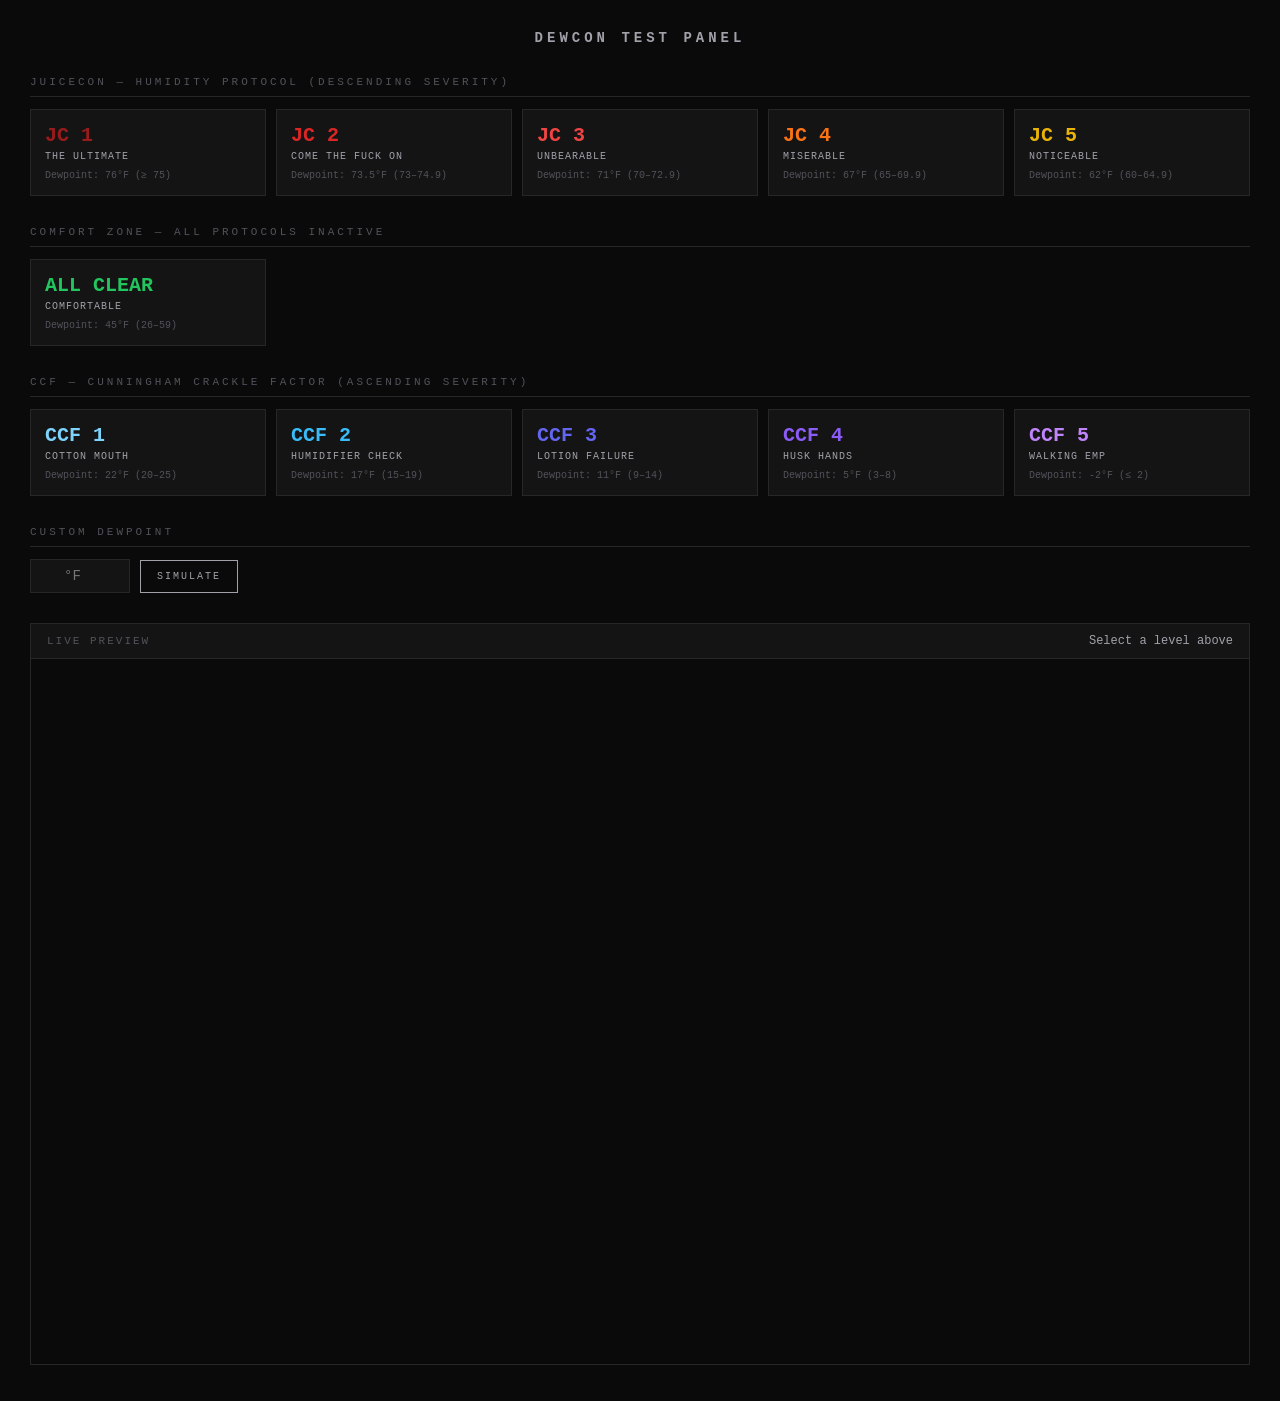
==== static/test.html @ a65c6346 "added test for all states" ====
<!DOCTYPE html>
<html lang="en">
<head>
    <meta charset="UTF-8">
    <meta name="viewport" content="width=device-width, initial-scale=1.0">
    <title>DEWCON — Test Panel</title>
    <style>
        * { margin: 0; padding: 0; box-sizing: border-box; }
        body {
            font-family: 'SF Mono', 'Monaco', 'Inconsolata', 'Roboto Mono', monospace;
            background: #0a0a0a;
            color: #fafafa;
            padding: 30px;
        }
        h1 {
            font-size: 14px;
            letter-spacing: 4px;
            color: #a1a1aa;
            text-align: center;
            margin-bottom: 30px;
        }
        .section {
            margin-bottom: 30px;
        }
        .section-title {
            font-size: 11px;
            letter-spacing: 3px;
            color: #52525b;
            margin-bottom: 12px;
            padding-bottom: 8px;
            border-bottom: 1px solid #27272a;
        }
        .grid {
            display: grid;
            grid-template-columns: repeat(auto-fill, minmax(200px, 1fr));
            gap: 10px;
        }
        .card {
            background: #141414;
            border: 1px solid #27272a;
            padding: 14px;
            cursor: pointer;
            transition: all 0.2s ease;
            position: relative;
        }
        .card:hover {
            border-color: var(--card-color, #a1a1aa);
        }
        .card-level {
            font-size: 20px;
            font-weight: 700;
            color: var(--card-color, #a1a1aa);
            margin-bottom: 4px;
        }
        .card-desc {
            font-size: 10px;
            color: #a1a1aa;
            letter-spacing: 1px;
            margin-bottom: 8px;
        }
        .card-dewpoint {
            font-size: 10px;
            color: #52525b;
        }
        .card.active {
            border-color: var(--card-color, #a1a1aa);
            box-shadow: 0 0 20px rgba(255,255,255,0.05);
        }
        .card.active::after {
            content: 'ACTIVE';
            position: absolute;
            top: 8px;
            right: 10px;
            font-size: 8px;
            letter-spacing: 2px;
            color: var(--card-color, #a1a1aa);
        }

        /* JuiceCon colors */
        .jc1 { --card-color: #991b1b; }
        .jc2 { --card-color: #dc2626; }
        .jc3 { --card-color: #ef4444; }
        .jc4 { --card-color: #f97316; }
        .jc5 { --card-color: #eab308; }
        .clear { --card-color: #22c55e; }
        /* CCF colors */
        .ccf1 { --card-color: #7dd3fc; }
        .ccf2 { --card-color: #38bdf8; }
        .ccf3 { --card-color: #6366f1; }
        .ccf4 { --card-color: #8b5cf6; }
        .ccf5 { --card-color: #c084fc; }

        /* Preview iframe */
        .preview-container {
            margin-top: 30px;
            border: 1px solid #27272a;
        }
        .preview-header {
            display: flex;
            justify-content: space-between;
            align-items: center;
            padding: 10px 16px;
            background: #141414;
            border-bottom: 1px solid #27272a;
        }
        .preview-label {
            font-size: 11px;
            letter-spacing: 2px;
            color: #52525b;
        }
        .preview-dp {
            font-size: 12px;
            color: #a1a1aa;
        }
        iframe {
            width: 100%;
            height: 700px;
            border: none;
            background: #0a0a0a;
        }

        /* Custom dewpoint input */
        .custom-row {
            display: flex;
            gap: 10px;
            align-items: center;
            margin-top: 12px;
        }
        .custom-input {
            font-family: inherit;
            font-size: 14px;
            padding: 8px 12px;
            border: 1px solid #27272a;
            background: #141414;
            color: #fafafa;
            width: 100px;
            text-align: center;
        }
        .custom-input:focus {
            outline: none;
            border-color: #a1a1aa;
        }
        .custom-btn {
            font-family: inherit;
            font-size: 10px;
            letter-spacing: 2px;
            padding: 10px 16px;
            border: 1px solid #a1a1aa;
            background: transparent;
            color: #a1a1aa;
            cursor: pointer;
            text-transform: uppercase;
        }
        .custom-btn:hover {
            background: #a1a1aa;
            color: #0a0a0a;
        }
    </style>
</head>
<body>
    <h1>DEWCON TEST PANEL</h1>

    <div class="section">
        <div class="section-title">JUICECON — HUMIDITY PROTOCOL (DESCENDING SEVERITY)</div>
        <div class="grid">
            <div class="card jc1" data-dp="76" onclick="loadDewpoint(76, this)">
                <div class="card-level">JC 1</div>
                <div class="card-desc">THE ULTIMATE</div>
                <div class="card-dewpoint">Dewpoint: 76°F (≥ 75)</div>
            </div>
            <div class="card jc2" data-dp="73.5" onclick="loadDewpoint(73.5, this)">
                <div class="card-level">JC 2</div>
                <div class="card-desc">COME THE FUCK ON</div>
                <div class="card-dewpoint">Dewpoint: 73.5°F (73–74.9)</div>
            </div>
            <div class="card jc3" data-dp="71" onclick="loadDewpoint(71, this)">
                <div class="card-level">JC 3</div>
                <div class="card-desc">UNBEARABLE</div>
                <div class="card-dewpoint">Dewpoint: 71°F (70–72.9)</div>
            </div>
            <div class="card jc4" data-dp="67" onclick="loadDewpoint(67, this)">
                <div class="card-level">JC 4</div>
                <div class="card-desc">MISERABLE</div>
                <div class="card-dewpoint">Dewpoint: 67°F (65–69.9)</div>
            </div>
            <div class="card jc5" data-dp="62" onclick="loadDewpoint(62, this)">
                <div class="card-level">JC 5</div>
                <div class="card-desc">NOTICEABLE</div>
                <div class="card-dewpoint">Dewpoint: 62°F (60–64.9)</div>
            </div>
        </div>
    </div>

    <div class="section">
        <div class="section-title">COMFORT ZONE — ALL PROTOCOLS INACTIVE</div>
        <div class="grid">
            <div class="card clear" data-dp="45" onclick="loadDewpoint(45, this)">
                <div class="card-level">ALL CLEAR</div>
                <div class="card-desc">COMFORTABLE</div>
                <div class="card-dewpoint">Dewpoint: 45°F (26–59)</div>
            </div>
        </div>
    </div>

    <div class="section">
        <div class="section-title">CCF — CUNNINGHAM CRACKLE FACTOR (ASCENDING SEVERITY)</div>
        <div class="grid">
            <div class="card ccf1" data-dp="22" onclick="loadDewpoint(22, this)">
                <div class="card-level">CCF 1</div>
                <div class="card-desc">COTTON MOUTH</div>
                <div class="card-dewpoint">Dewpoint: 22°F (20–25)</div>
            </div>
            <div class="card ccf2" data-dp="17" onclick="loadDewpoint(17, this)">
                <div class="card-level">CCF 2</div>
                <div class="card-desc">HUMIDIFIER CHECK</div>
                <div class="card-dewpoint">Dewpoint: 17°F (15–19)</div>
            </div>
            <div class="card ccf3" data-dp="11" onclick="loadDewpoint(11, this)">
                <div class="card-level">CCF 3</div>
                <div class="card-desc">LOTION FAILURE</div>
                <div class="card-dewpoint">Dewpoint: 11°F (9–14)</div>
            </div>
            <div class="card ccf4" data-dp="5" onclick="loadDewpoint(5, this)">
                <div class="card-level">CCF 4</div>
                <div class="card-desc">HUSK HANDS</div>
                <div class="card-dewpoint">Dewpoint: 5°F (3–8)</div>
            </div>
            <div class="card ccf5" data-dp="-2" onclick="loadDewpoint(-2, this)">
                <div class="card-level">CCF 5</div>
                <div class="card-desc">WALKING EMP</div>
                <div class="card-dewpoint">Dewpoint: -2°F (≤ 2)</div>
            </div>
        </div>
    </div>

    <div class="section">
        <div class="section-title">CUSTOM DEWPOINT</div>
        <div class="custom-row">
            <input type="number" id="custom-dp" class="custom-input" placeholder="°F" step="0.1">
            <button class="custom-btn" onclick="loadCustom()">SIMULATE</button>
        </div>
    </div>

    <div class="preview-container">
        <div class="preview-header">
            <span class="preview-label">LIVE PREVIEW</span>
            <span id="preview-dp" class="preview-dp">Select a level above</span>
        </div>
        <iframe id="preview" src="about:blank"></iframe>
    </div>

    <script>
        function loadDewpoint(dp, el) {
            // Update active state
            document.querySelectorAll('.card').forEach(function(c) { c.classList.remove('active'); });
            if (el) el.classList.add('active');

            // Load preview
            document.getElementById('preview-dp').textContent = 'Dewpoint: ' + dp + '°F';
            document.getElementById('preview').src = '/?_dewpoint=' + dp;
        }

        function loadCustom() {
            var dp = parseFloat(document.getElementById('custom-dp').value);
            if (isNaN(dp)) return;
            document.querySelectorAll('.card').forEach(function(c) { c.classList.remove('active'); });
            document.getElementById('preview-dp').textContent = 'Dewpoint: ' + dp + '°F (custom)';
            document.getElementById('preview').src = '/?_dewpoint=' + dp;
        }

        document.getElementById('custom-dp').addEventListener('keypress', function(e) {
            if (e.key === 'Enter') loadCustom();
        });
    </script>
</body>
</html>
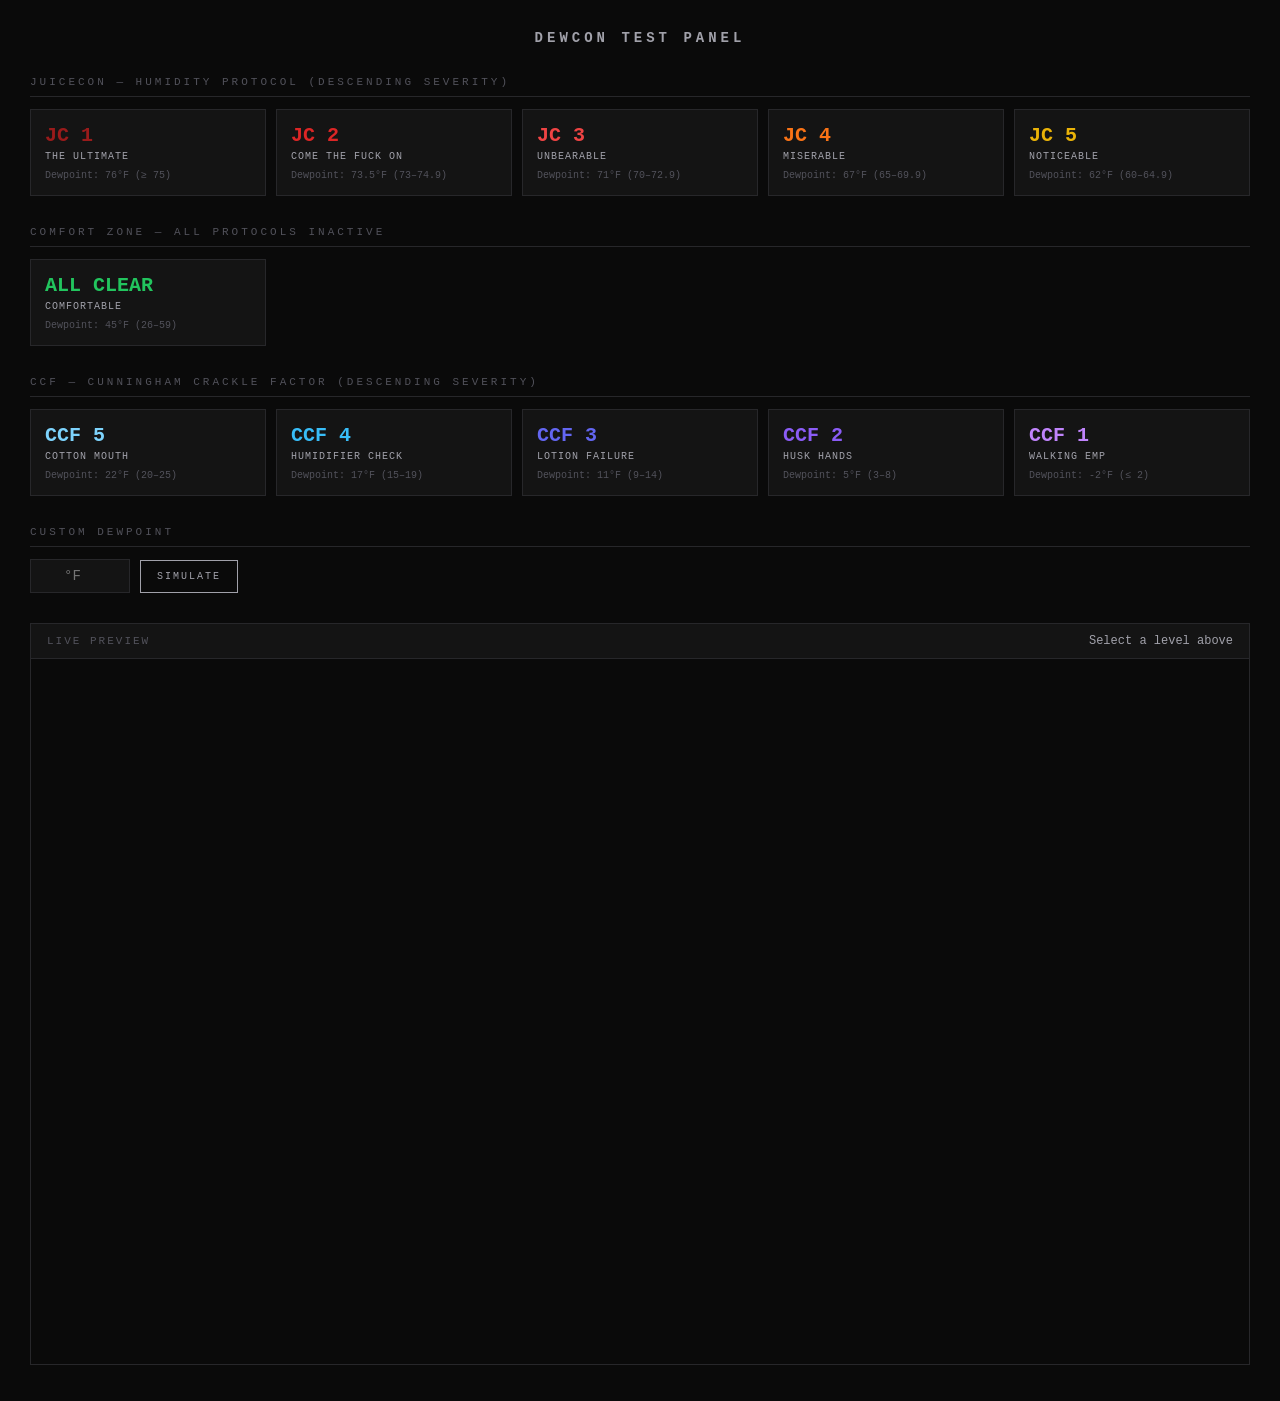
==== commit 10770641: "Invert CCF scale and add project planning docs CCF now uses descending severity like JuiceCon (CCF1 " ====
--- a/static/test.html
+++ b/static/test.html
@@ -84,11 +84,11 @@
         .jc5 { --card-color: #eab308; }
         .clear { --card-color: #22c55e; }
         /* CCF colors */
-        .ccf1 { --card-color: #7dd3fc; }
-        .ccf2 { --card-color: #38bdf8; }
+        .ccf1 { --card-color: #c084fc; }
+        .ccf2 { --card-color: #8b5cf6; }
         .ccf3 { --card-color: #6366f1; }
-        .ccf4 { --card-color: #8b5cf6; }
-        .ccf5 { --card-color: #c084fc; }
+        .ccf4 { --card-color: #38bdf8; }
+        .ccf5 { --card-color: #7dd3fc; }
 
         /* Preview iframe */
         .preview-container {
@@ -203,15 +203,15 @@
     </div>
 
     <div class="section">
-        <div class="section-title">CCF — CUNNINGHAM CRACKLE FACTOR (ASCENDING SEVERITY)</div>
+        <div class="section-title">CCF — CUNNINGHAM CRACKLE FACTOR (DESCENDING SEVERITY)</div>
         <div class="grid">
-            <div class="card ccf1" data-dp="22" onclick="loadDewpoint(22, this)">
-                <div class="card-level">CCF 1</div>
+            <div class="card ccf5" data-dp="22" onclick="loadDewpoint(22, this)">
+                <div class="card-level">CCF 5</div>
                 <div class="card-desc">COTTON MOUTH</div>
                 <div class="card-dewpoint">Dewpoint: 22°F (20–25)</div>
             </div>
-            <div class="card ccf2" data-dp="17" onclick="loadDewpoint(17, this)">
-                <div class="card-level">CCF 2</div>
+            <div class="card ccf4" data-dp="17" onclick="loadDewpoint(17, this)">
+                <div class="card-level">CCF 4</div>
                 <div class="card-desc">HUMIDIFIER CHECK</div>
                 <div class="card-dewpoint">Dewpoint: 17°F (15–19)</div>
             </div>
@@ -220,13 +220,13 @@
                 <div class="card-desc">LOTION FAILURE</div>
                 <div class="card-dewpoint">Dewpoint: 11°F (9–14)</div>
             </div>
-            <div class="card ccf4" data-dp="5" onclick="loadDewpoint(5, this)">
-                <div class="card-level">CCF 4</div>
+            <div class="card ccf2" data-dp="5" onclick="loadDewpoint(5, this)">
+                <div class="card-level">CCF 2</div>
                 <div class="card-desc">HUSK HANDS</div>
                 <div class="card-dewpoint">Dewpoint: 5°F (3–8)</div>
             </div>
-            <div class="card ccf5" data-dp="-2" onclick="loadDewpoint(-2, this)">
-                <div class="card-level">CCF 5</div>
+            <div class="card ccf1" data-dp="-2" onclick="loadDewpoint(-2, this)">
+                <div class="card-level">CCF 1</div>
                 <div class="card-desc">WALKING EMP</div>
                 <div class="card-dewpoint">Dewpoint: -2°F (≤ 2)</div>
             </div>
